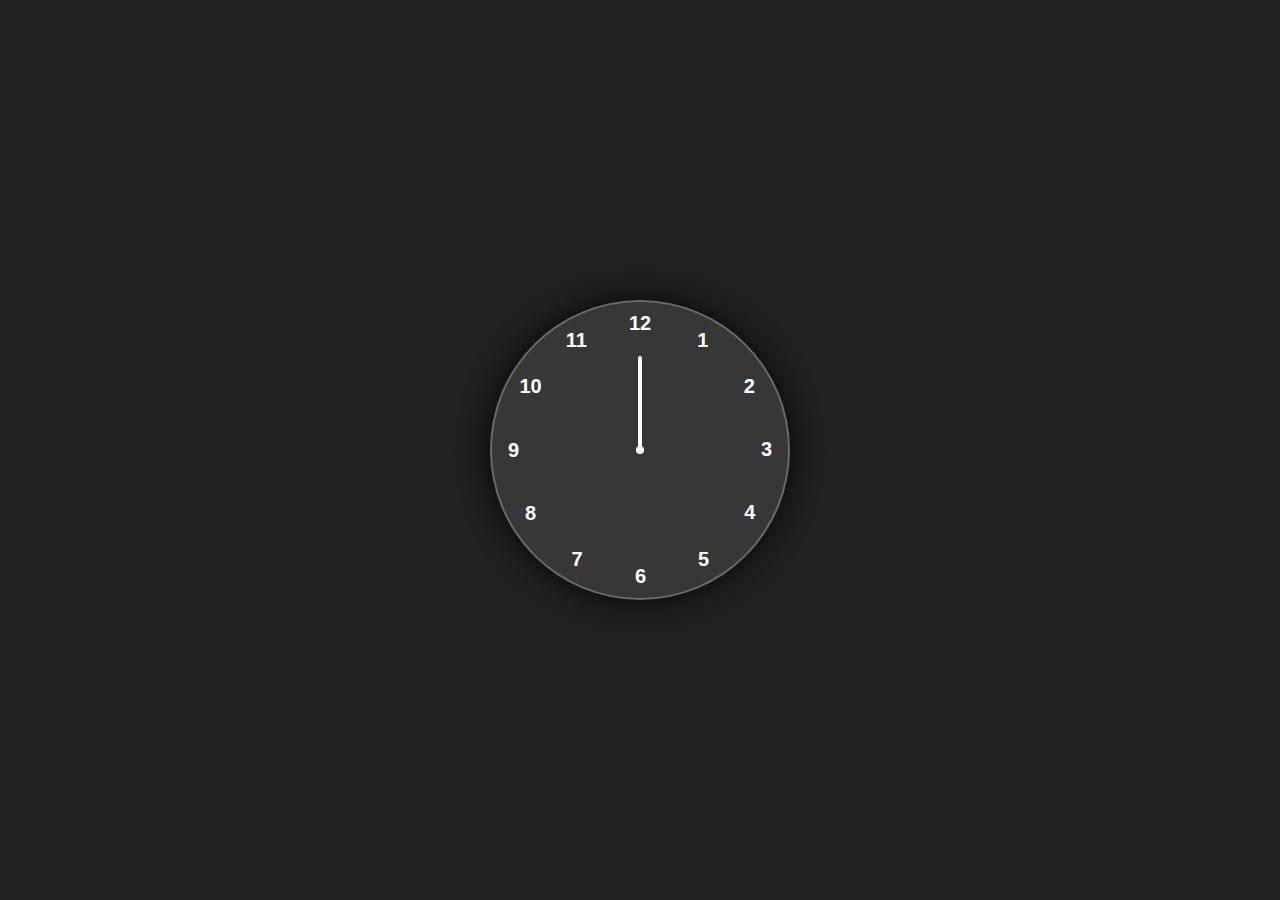
==== Analog Clock/index.html @ 70b1b98b "Add files via upload" ====
<!DOCTYPE html>
<html lang="en">
  <head>
    <meta charset="UTF-8" />
    <meta http-equiv="X-UA-Compatible" content="IE=edge" />
    <meta name="viewport" content="width=device-width, initial-scale=1.0" />
    <link rel="stylesheet" href="style.css" />
    <title>Analog Clock</title>
  </head>

  <body>
    <div class="container">
      <div class="clock">
        <div style="--clr: #ff3d58; --h: 74px" id="hour" class="hand">
          <i></i>
        </div>
        <div style="--clr: #00a6ff; --h: 84px" id="min" class="hand">
          <i></i>
        </div>
        <div style="--clr: #ffffff; --h: 94px" id="sec" class="hand">
          <i></i>
        </div>

        <span style="--i: 1"><b>1</b></span>
        <span style="--i: 2"><b>2</b></span>
        <span style="--i: 3"><b>3</b></span>
        <span style="--i: 4"><b>4</b></span>
        <span style="--i: 5"><b>5</b></span>
        <span style="--i: 6"><b>6</b></span>
        <span style="--i: 7"><b>7</b></span>
        <span style="--i: 8"><b>8</b></span>
        <span style="--i: 9"><b>9</b></span>
        <span style="--i: 10"><b>10</b></span>
        <span style="--i: 11"><b>11</b></span>
        <span style="--i: 12"><b>12</b></span>
      </div>
    </div>

    <script src="script.js"></script>
  </body>
</html>
---- Analog Clock/style.css ----
*{
    margin: 0;
    padding: 0;
    box-sizing: border-box;
    font-family: sans-serif;
    color: #ffffff;
}

body{
    display: flex;
    justify-content: center;
    align-items: center;
    min-height: 100vh;
    background-color: #212121;
}

.container{
    position: relative;
}

.clock{
    width: 300px;
    height: 300px;
    border-radius: 50%;
    background-color: rgba(255, 255, 255, 0.1);
    border: 2px solid rgba(255, 255, 255, 0.25);
    box-shadow: 0px 0px 30px rgba(0, 0, 0, 0.9);
    display: flex;
    justify-content: center;
    align-items: center;
}

.clock span{
    position: absolute;
    transform: rotate(calc(30deg * var(--i))); 
    inset: 12px;
    text-align: center;
}

.clock span b{
    transform: rotate(calc(-30deg * var(--i)));
    display: inline-block;
    font-size: 20px;
}

.clock::before{
    content: '';
    position: absolute;
    width: 8px;
    height: 8px;
    border-radius: 50%;
    background-color: #fff;
    z-index: 2;
}

.hand{
    position: absolute;
    display: flex;
    justify-content: center;
    align-items: flex-end;
}
.hand i{
    position: absolute;
    background-color: var(--clr);
    width: 4px;
    height: var(--h);
    border-radius: 8px;
}
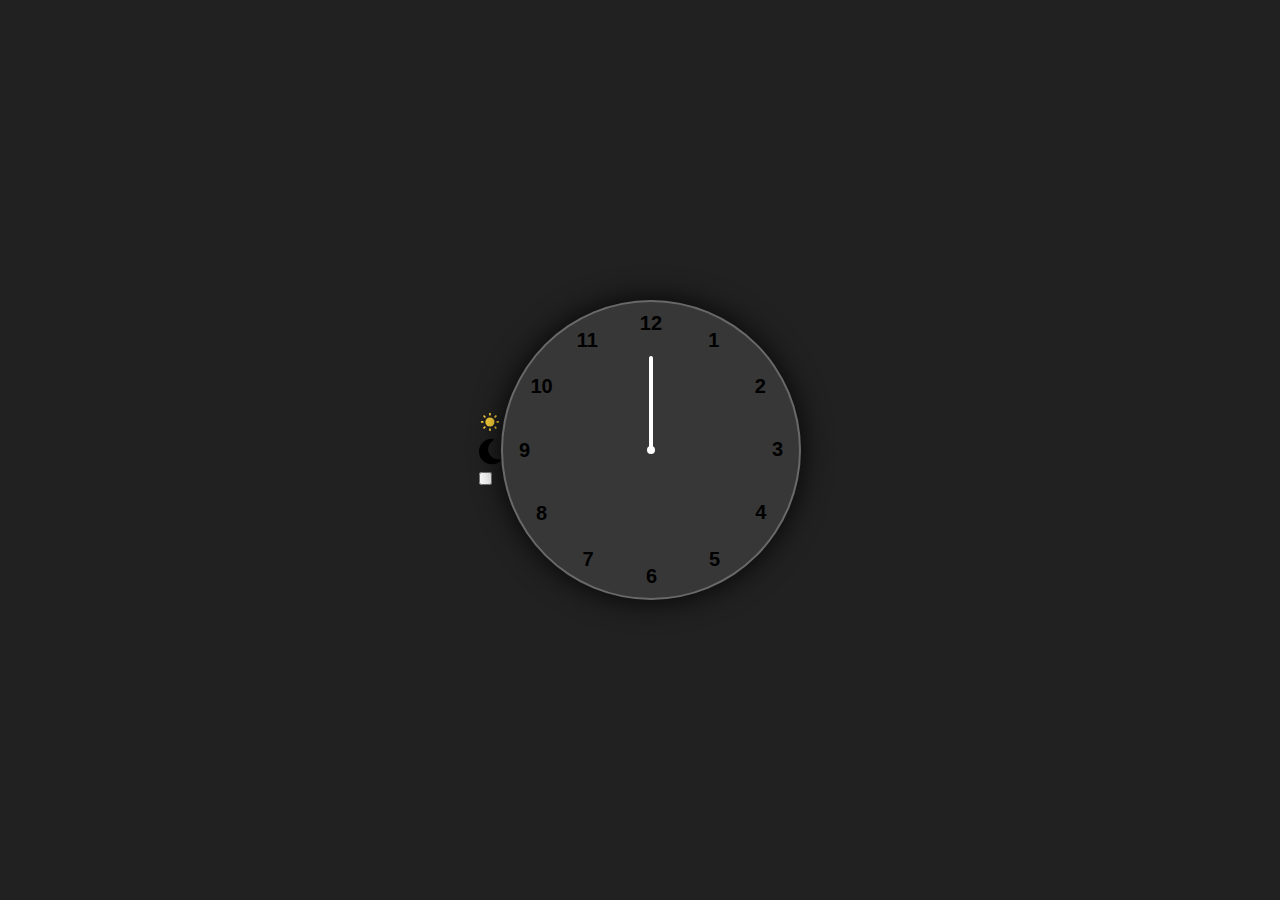
==== commit a691b583: "Update index.html" ====
--- a/Analog Clock/index.html
+++ b/Analog Clock/index.html
@@ -6,10 +6,40 @@
     <meta name="viewport" content="width=device-width, initial-scale=1.0" />
     <link rel="stylesheet" href="style.css" />
     <title>Analog Clock</title>
+    
+
   </head>
 
   <body>
+    <style>
+      body.num {
+        padding: 25px;
+        background-color: rgb(244, 243, 243);
+        color: black;
+        font-size: 30px;
+      }
+      
+      .dark-mode {
+        background-color: black;
+        color: white;
+      }
+      .num{
+       color: black;
+      }
+
+
+      
+      </style>
+    <div id="mode">
+      <label class="switch">
+        <span class="moon"><svg xmlns="http://www.w3.org/2000/svg" viewBox="0 0 24 24"><g fill="#ffd43b"><circle r="5" cy="12" cx="12"></circle><path d="m21 13h-1a1 1 0 0 1 0-2h1a1 1 0 0 1 0 2zm-17 0h-1a1 1 0 0 1 0-2h1a1 1 0 0 1 0 2zm13.66-5.66a1 1 0 0 1 -.66-.29 1 1 0 0 1 0-1.41l.71-.71a1 1 0 1 1 1.41 1.41l-.71.71a1 1 0 0 1 -.75.29zm-12.02 12.02a1 1 0 0 1 -.71-.29 1 1 0 0 1 0-1.41l.71-.66a1 1 0 0 1 1.41 1.41l-.71.71a1 1 0 0 1 -.7.24zm6.36-14.36a1 1 0 0 1 -1-1v-1a1 1 0 0 1 2 0v1a1 1 0 0 1 -1 1zm0 17a1 1 0 0 1 -1-1v-1a1 1 0 0 1 2 0v1a1 1 0 0 1 -1 1zm-5.66-14.66a1 1 0 0 1 -.7-.29l-.71-.71a1 1 0 0 1 1.41-1.41l.71.71a1 1 0 0 1 0 1.41 1 1 0 0 1 -.71.29zm12.02 12.02a1 1 0 0 1 -.7-.29l-.66-.71a1 1 0 0 1 1.36-1.36l.71.71a1 1 0 0 1 0 1.41 1 1 0 0 1 -.71.24z"></path></g></svg></span>
+        <span class="sun"><svg xmlns="http://www.w3.org/2000/svg" viewBox="0 0 384 512"><path d="m223.5 32c-123.5 0-223.5 100.3-223.5 224s100 224 223.5 224c60.6 0 115.5-24.2 155.8-63.4 5-4.9 6.3-12.5 3.1-18.7s-10.1-9.7-17-8.5c-9.8 1.7-19.8 2.6-30.1 2.6-96.9 0-175.5-78.8-175.5-176 0-65.8 36-123.1 89.3-153.3 6.1-3.5 9.2-10.5 7.7-17.3s-7.3-11.9-14.3-12.5c-6.3-.5-12.6-.8-19-.8z"></path></svg></span>   
+       <input type="checkbox" class="input" onclick="myFunction()">
+        <span class="slider"></span>
+      </label></div>
+    
     <div class="container">
+      
       <div class="clock">
         <div style="--clr: #ff3d58; --h: 74px" id="hour" class="hand">
           <i></i>
@@ -21,21 +51,32 @@
           <i></i>
         </div>
 
-        <span style="--i: 1"><b>1</b></span>
-        <span style="--i: 2"><b>2</b></span>
-        <span style="--i: 3"><b>3</b></span>
-        <span style="--i: 4"><b>4</b></span>
-        <span style="--i: 5"><b>5</b></span>
-        <span style="--i: 6"><b>6</b></span>
-        <span style="--i: 7"><b>7</b></span>
-        <span style="--i: 8"><b>8</b></span>
-        <span style="--i: 9"><b>9</b></span>
-        <span style="--i: 10"><b>10</b></span>
-        <span style="--i: 11"><b>11</b></span>
-        <span style="--i: 12"><b>12</b></span>
+        <span style="--i: 1"><b class="num">1</b></span>
+        <span style="--i: 2"><b class="num">2</b></span>
+        <span style="--i: 3"><b class="num">3</b></span>
+        <span style="--i: 4"><b class="num">4</b></span>
+        <span style="--i: 5"><b class="num">5</b></span>
+        <span style="--i: 6"><b class="num">6</b></span>
+        <span style="--i: 7"><b class="num">7</b></span>
+        <span style="--i: 8"><b class="num">8</b></span>
+        <span style="--i: 9"><b class="num">9</b></span>
+        <span style="--i: 10"><b class="num">10</b></span>
+        <span style="--i: 11"><b class="num">11</b></span>
+        <span style="--i: 12"><b class="num">12</b></span>
       </div>
     </div>
 
     <script src="script.js"></script>
+    
+<script>
+  function myFunction() {
+     var element = document.body;
+     element.classList.toggle("dark-mode")
+     element.classList.toggle("num")
+     
+  }
+  </script>
+
+
   </body>
 </html>
